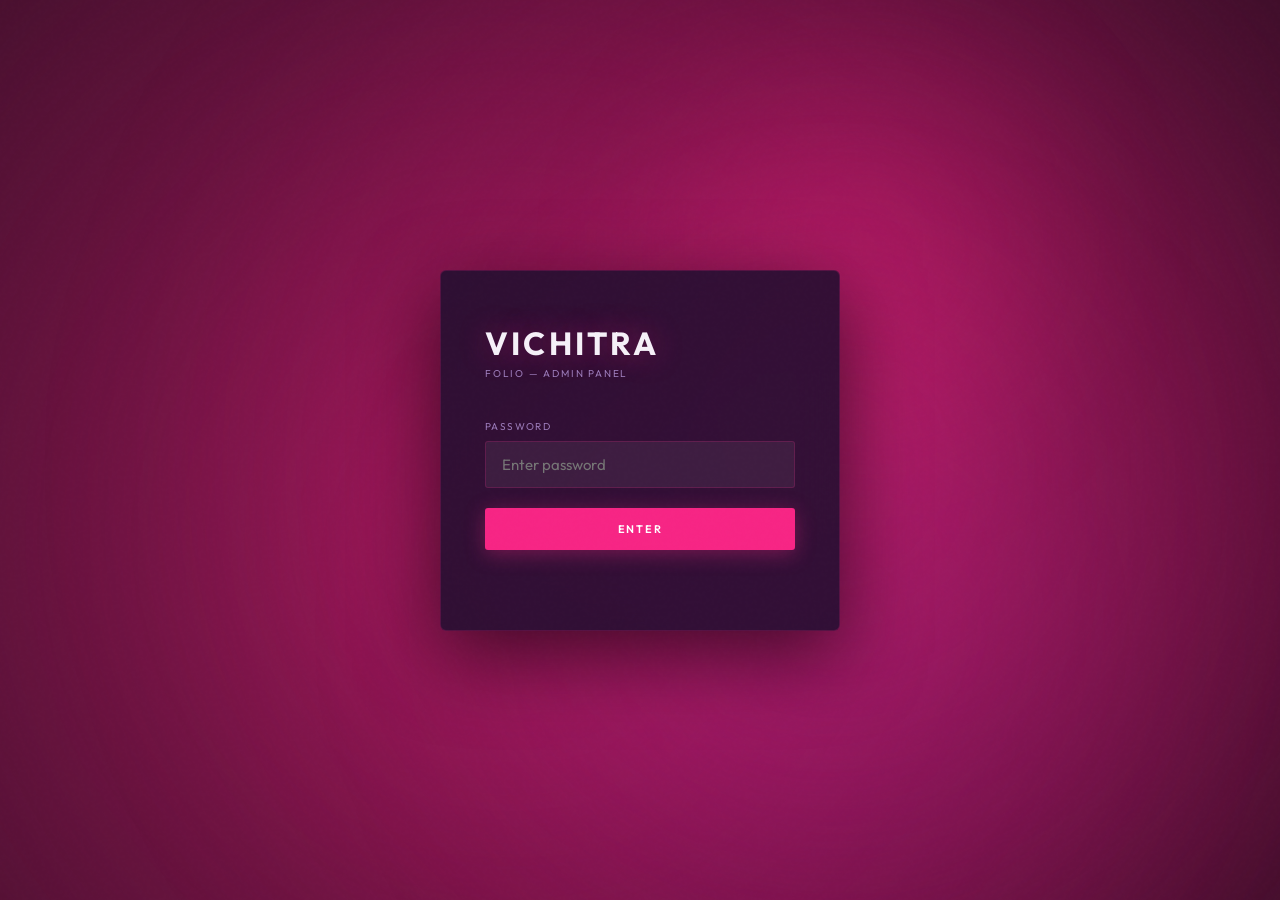
==== admin.html @ b7ffc05a "Add files via upload" ====
<!DOCTYPE html>
<html lang="en">
<head>
<meta charset="UTF-8"/>
<meta name="viewport" content="width=device-width, initial-scale=1.0"/>
<title>Vichitra Folio — Admin</title>
<link rel="preconnect" href="https://fonts.googleapis.com"/>
<link href="https://fonts.googleapis.com/css2?family=Outfit:wght@300;400;500;600&display=swap" rel="stylesheet"/>
<style>
  @font-face {
    font-family: 'MazzardH';
    src: url('https://fonts.cdnfonts.com/s/68038/MazzardH-Bold.woff') format('woff');
    font-weight: 700; font-display: swap;
  }
  @font-face {
    font-family: 'CaslonAntique';
    src: url('https://fonts.cdnfonts.com/s/29488/CaslonAntique.woff') format('woff');
    font-weight: 400; font-display: swap;
  }
</style>
<style>
:root {
  --ink: #3a0f28;
  --ink2: #2e0c20;
  --cream: #f5f0f8;
  --warm: #e8d8f0;
  --gold: #d4a8e8;
  --gold-light: #e8c8f8;
  --muted: #9a7ab8;
  --accent: #f72585;
  --purple: #7209b7;
  --magenta: #b5179e;
  --danger: #c0402a;
  --success: #5a8a5a;
  --border: rgba(247,37,133,0.18);
  --card: rgba(247,37,133,0.04);
  --input-bg: rgba(245,240,248,0.06);
}

* { margin:0; padding:0; box-sizing:border-box; }
html, body { width:100%; min-height:100%; background:var(--ink); color:var(--cream); font-family:'CaslonAntique',Georgia,serif; }

/* ── ANIMATED GRADIENT BG ── */
#gradientBg {
  position: fixed; inset: 0; z-index: 0;
  background: #3a0f28; overflow: hidden; pointer-events:none;
}
#gradientBg::before {
  content:''; position:absolute; border-radius:50%;
  width:140vw; height:140vw; top:-40%; left:-30%;
  background:radial-gradient(ellipse at center,
    rgba(247,37,133,0.5) 0%,
    rgba(220,30,120,0.3) 35%,
    transparent 70%
  );
  filter:blur(60px);
  animation:ambientA 28s ease-in-out infinite alternate;
}
#gradientBg::after {
  content:''; position:absolute; border-radius:50%;
  width:110vw; height:110vw; bottom:-30%; right:-20%;
  background:radial-gradient(ellipse at center,
    rgba(247,37,133,0.45) 0%,
    rgba(200,20,110,0.25) 40%,
    transparent 70%
  );
  filter:blur(70px);
  animation:ambientB 34s ease-in-out infinite alternate;
}
#gradientBg .orb1 {
  display:block; position:absolute; border-radius:50%;
  width:70vw; height:70vw; top:20%; left:30%;
  background:radial-gradient(ellipse at center,
    rgba(155,35,181,0.22) 0%,
    transparent 65%
  );
  filter:blur(90px);
  animation:ambientC 42s ease-in-out infinite alternate;
}
#gradientBg .orb2 {
  display:block; position:absolute; border-radius:50%;
  width:45vw; height:45vw; top:-5%; right:10%;
  background:radial-gradient(ellipse at center,
    rgba(247,37,133,0.3) 0%,
    transparent 65%
  );
  filter:blur(50px);
  animation:ambientD 25s ease-in-out infinite alternate;
}
@keyframes ambientA {
  0%   { transform: translate(0,0) scale(1); }
  33%  { transform: translate(4vw,6vh) scale(1.06); }
  100% { transform: translate(6vw,-4vh) scale(1.08); }
}
@keyframes ambientB {
  0%   { transform: translate(0,0) scale(1); }
  50%  { transform: translate(-5vw,-4vh) scale(1.07); }
  100% { transform: translate(3vw,6vh) scale(0.95); }
}
@keyframes ambientC {
  0%   { transform: translate(0,0) scale(1); }
  100% { transform: translate(8vw,-8vh) scale(1.12); }
}
@keyframes ambientD {
  0%   { transform: translate(0,0) scale(1); }
  100% { transform: translate(-6vw,10vh) scale(0.88); }
}

/* ── GRAIN ── */
body::before {
  content:''; position:fixed; inset:0; z-index:1000; pointer-events:none;
  background-image:url("data:image/svg+xml,%3Csvg viewBox='0 0 256 256' xmlns='http://www.w3.org/2000/svg'%3E%3Cfilter id='noise'%3E%3CfeTurbulence type='fractalNoise' baseFrequency='0.9' numOctaves='4' stitchTiles='stitch'/%3E%3C/filter%3E%3Crect width='100%25' height='100%25' filter='url(%23noise)' opacity='0.04'/%3E%3C/svg%3E");
  opacity:0.35;
}

/* ── LOGIN ── */
#loginScreen {
  position:fixed; inset:0; z-index:999;
  display:flex; align-items:center; justify-content:center;
}
.login-box {
  position:relative; z-index:1;
  background:rgba(30,15,46,0.85);
  border:1px solid var(--border);
  padding:52px 44px; width:400px;
  border-radius:6px;
  backdrop-filter:blur(20px);
  box-shadow:0 24px 80px rgba(0,0,0,0.6);
}
.login-logo {
  font-family:'MazzardH','Outfit',sans-serif;
  font-weight:700; font-size:32px; letter-spacing:0.1em;
  color:var(--cream); margin-bottom:4px;
  text-shadow:0 0 30px rgba(247,37,133,0.4);
}
.login-sub {
  font-family:'Outfit',sans-serif;
  font-size:10px; letter-spacing:0.18em; text-transform:uppercase;
  color:var(--muted); margin-bottom:40px;
}
.login-label {
  font-family:'Outfit',sans-serif;
  font-size:10px; letter-spacing:0.14em; text-transform:uppercase;
  color:var(--muted); margin-bottom:8px; display:block;
}
.login-input {
  width:100%; padding:13px 16px;
  background:var(--input-bg); border:1px solid var(--border);
  color:var(--cream); font-family:'Outfit',sans-serif; font-size:15px;
  border-radius:3px; outline:none; margin-bottom:20px;
  transition:border-color 0.25s;
}
.login-input:focus { border-color:var(--accent); }
.login-btn {
  width:100%; padding:14px;
  background:var(--accent); border:none; cursor:pointer;
  font-family:'Outfit',sans-serif; font-size:11px;
  letter-spacing:0.16em; text-transform:uppercase;
  color:#fff; border-radius:3px; font-weight:600;
  transition:all 0.25s;
  box-shadow:0 4px 20px rgba(247,37,133,0.35);
}
.login-btn:hover { background:#e0106e; box-shadow:0 4px 28px rgba(247,37,133,0.5); }
.login-error {
  font-family:'Outfit',sans-serif; font-size:10px;
  color:#e07060; margin-top:12px; text-align:center; min-height:16px;
}

/* ── MAIN ADMIN ── */
#adminMain { display:none; min-height:100vh; position:relative; z-index:1; }

/* ── NAV ── */
.admin-nav {
  position:sticky; top:0; z-index:200;
  background:rgba(22,9,31,0.85);
  border-bottom:1px solid var(--border);
  display:flex; align-items:center; justify-content:space-between;
  padding:0 40px; height:64px;
  backdrop-filter:blur(16px);
}
.admin-nav-logo {
  display:flex; align-items:center; gap:12px;
}
.admin-nav-logo img { height:32px; width:32px; object-fit:contain; border-radius:5px; opacity:0.9; }
.admin-nav-wordmark {
  font-family:'MazzardH','Outfit',sans-serif;
  font-weight:700; font-size:17px; letter-spacing:0.12em;
  color:var(--cream);
  text-shadow:0 0 16px rgba(247,37,133,0.35);
}
.admin-nav-tag {
  font-family:'Outfit',sans-serif;
  font-size:9px; letter-spacing:0.18em; text-transform:uppercase;
  color:var(--muted); margin-left:10px;
}

/* ── TABS ── */
.tab-row {
  display:flex; gap:0;
  border-bottom:1px solid var(--border);
  padding:0 40px;
  background:rgba(22,9,31,0.6);
  backdrop-filter:blur(10px);
  overflow-x:auto;
}
.tab-btn {
  padding:16px 26px;
  background:none; border:none; cursor:pointer;
  font-family:'Outfit',sans-serif; font-size:10px;
  letter-spacing:0.16em; text-transform:uppercase;
  color:var(--muted); border-bottom:2px solid transparent;
  transition:color 0.25s, border-color 0.25s;
  white-space:nowrap;
}
.tab-btn:hover { color:var(--cream); }
.tab-btn.active { color:var(--accent); border-bottom-color:var(--accent); }

.tab-panel { display:none; padding:44px 40px; }
.tab-panel.active { display:block; }

/* ── PANEL HEADER ── */
.panel-header {
  display:flex; align-items:center; justify-content:space-between;
  margin-bottom:36px;
}
.panel-title {
  font-family:'MazzardH','Outfit',sans-serif;
  font-weight:700; font-size:42px; letter-spacing:0.04em; color:var(--cream);
}
.panel-sub {
  font-family:'Outfit',sans-serif;
  font-size:10px; letter-spacing:0.14em; text-transform:uppercase;
  color:var(--muted); margin-top:5px;
}

/* ── BUTTONS ── */
.btn {
  display:inline-flex; align-items:center; gap:6px;
  padding:10px 22px; border:none; cursor:pointer;
  font-family:'Outfit',sans-serif; font-size:10px;
  letter-spacing:0.14em; text-transform:uppercase;
  border-radius:3px; transition:all 0.25s;
}
.btn-gold { background:var(--accent); color:#fff; font-weight:600; box-shadow:0 2px 12px rgba(247,37,133,0.3); }
.btn-gold:hover { background:#e0106e; box-shadow:0 2px 20px rgba(247,37,133,0.5); }
.btn-outline {
  background:none; border:1px solid var(--border);
  color:var(--accent);
}
.btn-outline:hover { background:rgba(247,37,133,0.08); border-color:var(--accent); }
.btn-danger {
  background:none; border:1px solid rgba(192,64,42,0.3);
  color:var(--danger);
}
.btn-danger:hover { background:rgba(192,64,42,0.1); }
.btn-sm { padding:7px 14px; font-size:9px; }
.btn:disabled { opacity:0.4; cursor:not-allowed; }

/* ── FORM ── */
.form-group { margin-bottom:22px; }
.form-label {
  display:block; margin-bottom:8px;
  font-family:'Outfit',sans-serif;
  font-size:10px; letter-spacing:0.14em; text-transform:uppercase;
  color:var(--muted);
}
.form-input, .form-textarea, .form-select {
  width:100%; padding:12px 16px;
  background:var(--input-bg); border:1px solid var(--border);
  color:var(--cream); font-family:'CaslonAntique',Georgia,serif;
  font-size:16px; border-radius:3px; outline:none;
  transition:border-color 0.25s;
}
.form-input:focus, .form-textarea:focus, .form-select:focus { border-color:var(--accent); }
.form-textarea { min-height:120px; resize:vertical; line-height:1.7; }
.form-select { cursor:pointer; }
.form-select option { background:var(--ink); }
.form-row { display:grid; grid-template-columns:1fr 1fr; gap:16px; }

/* ── CARD LIST ── */
.card-list { display:flex; flex-direction:column; gap:16px; }
.admin-card {
  background:var(--card); border:1px solid var(--border);
  border-radius:4px; padding:22px 26px;
  display:grid; grid-template-columns:1fr auto;
  gap:16px; align-items:center;
  transition:border-color 0.25s;
}
.admin-card:hover { border-color:rgba(247,37,133,0.35); }
.admin-card-title {
  font-family:'Outfit',sans-serif; font-weight:500;
  font-size:19px; color:var(--cream); margin-bottom:5px;
}
.admin-card-meta {
  font-family:'Outfit',sans-serif;
  font-size:10px; letter-spacing:0.12em; text-transform:uppercase;
  color:var(--muted);
}
.admin-card-actions { display:flex; gap:8px; flex-shrink:0; }

/* ── MEDIA ROW ── */
.media-list { display:flex; flex-wrap:wrap; gap:12px; margin-top:16px; }
.media-thumb {
  position:relative; width:100px; height:80px;
  overflow:hidden; border-radius:3px;
  border:1px solid var(--border); flex-shrink:0;
}
.media-thumb img, .media-thumb video { width:100%; height:100%; object-fit:cover; display:block; }
.media-thumb-del {
  position:absolute; top:4px; right:4px;
  background:rgba(22,9,31,0.85); border:none; cursor:pointer;
  color:#e07060; font-size:14px; line-height:1;
  width:22px; height:22px; border-radius:50%;
  display:flex; align-items:center; justify-content:center;
  opacity:0; transition:opacity 0.2s;
}
.media-thumb:hover .media-thumb-del { opacity:1; }

/* ── UPLOAD ZONE ── */
.upload-zone {
  border:2px dashed var(--border); border-radius:4px;
  padding:32px; text-align:center; cursor:pointer;
  transition:border-color 0.25s, background 0.25s; margin-top:12px;
}
.upload-zone:hover, .upload-zone.dragover {
  border-color:var(--accent); background:rgba(247,37,133,0.05);
}
.upload-zone-text {
  font-family:'Outfit',sans-serif; font-size:10px;
  letter-spacing:0.14em; text-transform:uppercase; color:var(--muted);
}
.upload-zone input { display:none; }
.upload-progress {
  font-family:'Outfit',sans-serif; font-size:10px;
  letter-spacing:0.12em; color:var(--accent); margin-top:8px;
}

/* ── MODAL ── */
.modal-overlay {
  position:fixed; inset:0; z-index:600;
  background:rgba(22,9,31,0.88); display:none;
  align-items:center; justify-content:center; padding:20px;
  backdrop-filter:blur(8px);
}
.modal-overlay.open { display:flex; }
.modal {
  background:rgba(30,15,46,0.97); border:1px solid var(--border);
  border-radius:6px; width:100%; max-width:620px;
  max-height:90vh; overflow-y:auto; padding:40px 36px;
  animation:fadeUp 0.4s cubic-bezier(0.16,1,0.3,1);
  box-shadow:0 32px 80px rgba(0,0,0,0.7);
}
.modal-title {
  font-family:'MazzardH','Outfit',sans-serif;
  font-weight:700; font-size:32px; letter-spacing:0.04em;
  color:var(--cream); margin-bottom:4px;
}
.modal-sub {
  font-family:'Outfit',sans-serif; font-size:9px;
  letter-spacing:0.14em; text-transform:uppercase;
  color:var(--muted); margin-bottom:30px;
}
.modal-footer {
  display:flex; gap:12px; justify-content:flex-end;
  margin-top:30px; padding-top:22px;
  border-top:1px solid var(--border);
}

/* ── DIVIDER ── */
.section-divider { border:none; border-top:1px solid var(--border); margin:28px 0; }

/* ── BULLET LIST ── */
.bullet-list { display:flex; flex-direction:column; gap:8px; margin-top:12px; }
.bullet-row { display:flex; gap:8px; align-items:center; }
.bullet-row .form-input { flex:1; }

/* ── LINK LIST ── */
.link-list { display:flex; flex-direction:column; gap:8px; margin-top:12px; }
.link-row { display:grid; grid-template-columns:1fr 1fr auto; gap:8px; align-items:center; }

/* ── TOAST ── */
#toast {
  position:fixed; bottom:28px; left:50%;
  transform:translateX(-50%) translateY(12px);
  background:rgba(30,15,46,0.97); border:1px solid var(--border);
  color:var(--cream); padding:12px 24px;
  font-family:'Outfit',sans-serif; font-size:10px; letter-spacing:0.12em;
  border-radius:3px; z-index:900; opacity:0;
  transition:all 0.35s; white-space:nowrap;
  box-shadow:0 8px 32px rgba(0,0,0,0.6);
}
#toast.show { opacity:1; transform:translateX(-50%) translateY(0); }
#toast.error { border-color:rgba(192,64,42,0.5); color:#e07060; }
#toast.success { border-color:rgba(90,180,90,0.4); color:#90d890; }

/* ── MISC ── */
.loading-msg {
  font-family:'Outfit',sans-serif; font-size:10px;
  letter-spacing:0.2em; text-transform:uppercase;
  color:var(--muted); padding:48px 0; text-align:center;
}
.empty-state { padding:48px 0; text-align:center; color:var(--muted); }
.tag-pill {
  display:inline-block; padding:3px 10px;
  background:rgba(247,37,133,0.1); border:1px solid var(--border);
  font-family:'Outfit',sans-serif; font-size:9px;
  letter-spacing:0.1em; text-transform:uppercase; color:var(--accent);
  border-radius:2px;
}

/* ── RANGE INPUTS ── */
input[type=range] {
  -webkit-appearance:none; height:3px;
  background:var(--border); border-radius:2px; outline:none;
}
input[type=range]::-webkit-slider-thumb {
  -webkit-appearance:none; width:14px; height:14px;
  border-radius:50%; background:var(--accent); cursor:pointer;
  box-shadow:0 0 6px rgba(247,37,133,0.5);
}

@keyframes fadeUp {
  from { opacity:0; transform:translateY(24px); }
  to { opacity:1; transform:translateY(0); }
}
@media (max-width:640px) {
  .tab-panel { padding:28px 20px; }
  .admin-nav { padding:0 20px; }
  .form-row { grid-template-columns:1fr; }
  .link-row { grid-template-columns:1fr; }
  .panel-header { flex-direction:column; align-items:flex-start; gap:12px; }
  .panel-title { font-size:32px; }
}
</style>
</head>
<body>

<!-- ── GRADIENT BG ── -->
<div id="gradientBg"><div class="orb1"></div><div class="orb2"></div></div>

<!-- ── LOGIN ── -->
<div id="loginScreen">
  <div class="login-box">
    <div class="login-logo">VICHITRA</div>
    <div class="login-sub">Folio — Admin Panel</div>
    <label class="login-label">Password</label>
    <input class="login-input" type="password" id="pwInput" placeholder="Enter password"
           onkeydown="if(event.key==='Enter')doLogin()"/>
    <button class="login-btn" onclick="doLogin()">Enter</button>
    <div class="login-error" id="loginError"></div>
  </div>
</div>

<!-- ── ADMIN MAIN ── -->
<div id="adminMain">
  <nav class="admin-nav">
    <div class="admin-nav-logo">
      <img src="vichitra-logo.png" alt="Vichitra Co."/>
      <span class="admin-nav-wordmark">VICHITRA</span>
      <span class="admin-nav-tag">Admin</span>
    </div>
    <div style="display:flex;gap:12px;align-items:center;">
      <a href="index.html" target="_blank" class="btn btn-outline btn-sm">&#8599; View Folio</a>
      <button class="btn btn-outline btn-sm" onclick="doLogout()">Logout</button>
    </div>
  </nav>

  <div class="tab-row">
    <button class="tab-btn active" onclick="switchTab('prastavana')">01 Prastavana</button>
    <button class="tab-btn" onclick="switchTab('project-types')">02 Project Types</button>
    <button class="tab-btn" onclick="switchTab('industries')">03 Industries</button>
    <button class="tab-btn" onclick="switchTab('interior')">04 Interior</button>
  </div>

  <!-- ── TAB: PRASTAVANA ── -->
  <div class="tab-panel active" id="tab-prastavana">
    <div class="panel-header">
      <div>
        <div class="panel-title">The Prastavana</div>
        <div class="panel-sub">Agency overview — text and media</div>
      </div>
      <button class="btn btn-gold" onclick="savePrastavana()">Save Changes</button>
    </div>
    <div id="prasForm">
      <div class="loading-msg">Loading...</div>
    </div>
  </div>

  <!-- ── TAB: PROJECT TYPES ── -->
  <div class="tab-panel" id="tab-project-types">
    <div class="panel-header">
      <div>
        <div class="panel-title">Type of Projects</div>
        <div class="panel-sub">Cards with media, PDFs and links</div>
      </div>
      <button class="btn btn-gold" onclick="openPTModal()">+ Add Project</button>
    </div>
    <div class="card-list" id="ptList">
      <div class="loading-msg">Loading...</div>
    </div>
  </div>

  <!-- ── TAB: INDUSTRIES ── -->
  <div class="tab-panel" id="tab-industries">
    <div class="panel-header">
      <div>
        <div class="panel-title">Industries We Serve</div>
        <div class="panel-sub">Expandable sectors with bullet points</div>
      </div>
      <button class="btn btn-gold" onclick="openIndModal()">+ Add Industry</button>
    </div>
    <div class="card-list" id="indList">
      <div class="loading-msg">Loading...</div>
    </div>
  </div>

  <!-- ── TAB: INTERIOR ── -->
  <div class="tab-panel" id="tab-interior">
    <div class="panel-header">
      <div>
        <div class="panel-title">Interior Portfolio</div>
        <div class="panel-sub">Project folders with scattered media</div>
      </div>
      <button class="btn btn-gold" onclick="openIntModal()">+ Add Project</button>
    </div>
    <div class="card-list" id="intList">
      <div class="loading-msg">Loading...</div>
    </div>
  </div>
</div>

<!-- ── MODAL: PROJECT TYPE ── -->
<div class="modal-overlay" id="ptModal">
  <div class="modal">
    <div class="modal-title" id="ptModalTitle">New Project</div>
    <div class="modal-sub">Fill in details and upload media</div>
    <input type="hidden" id="ptEditId"/>
    <div class="form-row">
      <div class="form-group">
        <label class="form-label">Project Name *</label>
        <input class="form-input" id="ptName" placeholder="e.g. DEM Oak Brochure"/>
      </div>
      <div class="form-group">
        <label class="form-label">Industry Tag</label>
        <input class="form-input" id="ptTag" placeholder="e.g. Real Estate"/>
      </div>
    </div>
    <div class="form-group">
      <label class="form-label">Description</label>
      <textarea class="form-textarea" id="ptDesc" placeholder="Brief about this project..."></textarea>
    </div>
    <div class="form-group">
      <label class="form-label">Sort Order</label>
      <input class="form-input" id="ptSort" type="number" value="0" style="max-width:100px"/>
    </div>

    <hr class="section-divider"/>
    <div class="form-label" style="margin-bottom:10px;">Media</div>
    <div class="media-list" id="ptMediaList"></div>
    <div class="upload-zone" id="ptUploadZone" onclick="document.getElementById('ptFileInput').click()"
         ondrop="handleDrop(event,'pt')" ondragover="handleDragOver(event)" ondragleave="handleDragLeave(event)">
      <div class="upload-zone-text">Click or drag files here<br/><small style="opacity:0.5">Images and videos</small></div>
      <div class="upload-progress" id="ptUploadProgress"></div>
      <input type="file" id="ptFileInput" multiple accept="image/*,video/*" onchange="handleFiles(event,'pt')"/>
    </div>

    <hr class="section-divider"/>
    <div class="form-label" style="margin-bottom:10px;">Links &amp; PDFs</div>
    <div class="link-list" id="ptLinkList"></div>
    <button class="btn btn-outline btn-sm" onclick="addLinkRow('pt')" style="margin-top:10px;">+ Add Link</button>

    <div class="modal-footer">
      <button class="btn btn-outline" onclick="closePTModal()">Cancel</button>
      <button class="btn btn-gold" id="ptSaveBtn" onclick="savePT()">Save Project</button>
    </div>
  </div>
</div>

<!-- ── MODAL: INDUSTRY ── -->
<div class="modal-overlay" id="indModal">
  <div class="modal">
    <div class="modal-title" id="indModalTitle">New Industry</div>
    <div class="modal-sub">Add sector and bullet points</div>
    <input type="hidden" id="indEditId"/>
    <div class="form-row">
      <div class="form-group">
        <label class="form-label">Industry Name *</label>
        <input class="form-input" id="indName" placeholder="e.g. Real Estate"/>
      </div>
      <div class="form-group">
        <label class="form-label">Sort Order</label>
        <input class="form-input" id="indSort" type="number" value="0" style="max-width:100px"/>
      </div>
    </div>
    <hr class="section-divider"/>
    <div class="form-label" style="margin-bottom:10px;">Bullet Points</div>
    <div class="bullet-list" id="indBulletList"></div>
    <button class="btn btn-outline btn-sm" onclick="addBulletRow()" style="margin-top:10px;">+ Add Point</button>
    <div class="modal-footer">
      <button class="btn btn-outline" onclick="closeIndModal()">Cancel</button>
      <button class="btn btn-gold" id="indSaveBtn" onclick="saveInd()">Save Industry</button>
    </div>
  </div>
</div>

<!-- ── MODAL: INTERIOR ── -->
<div class="modal-overlay" id="intModal">
  <div class="modal" style="max-width:700px;">
    <div class="modal-title" id="intModalTitle">New Interior Project</div>
    <div class="modal-sub">Details auto-saved as you type</div>
    <input type="hidden" id="intEditId"/>

    <div class="form-group">
      <label class="form-label">Project Name *</label>
      <input class="form-input" id="intName" placeholder="e.g. Kandivali 2BHK" oninput="autoSaveInt()"/>
    </div>
    <div class="form-group">
      <label class="form-label">Description</label>
      <textarea class="form-textarea" id="intDesc" placeholder="About this project..." oninput="autoSaveInt()"></textarea>
    </div>

    <hr class="section-divider"/>
    <div class="form-label" style="margin-bottom:6px;">Cover Image</div>
    <div class="form-group" style="display:flex;gap:10px;align-items:center;flex-wrap:wrap;">
      <input type="file" id="intCoverFile" accept="image/*" style="display:none" onchange="handleCoverFile(event)"/>
      <button class="btn btn-outline btn-sm" onclick="document.getElementById('intCoverFile').click()">Choose Image</button>
      <span id="intCoverFilename" style="font-family:'Outfit',sans-serif;font-size:11px;color:var(--muted);">No image selected</span>
      <input type="hidden" id="intCoverUrl"/>
    </div>

    <!-- CROP + ADJUST TOOL -->
    <div id="intCropWrap" style="display:none;margin-bottom:20px;">
      <div style="position:relative;display:inline-block;width:100%;overflow:hidden;border:1px solid var(--border);border-radius:3px;background:#111;">
        <canvas id="intCropCanvas" style="display:block;max-width:100%;cursor:crosshair;touch-action:none;"></canvas>
        <div id="intCropRect" style="position:absolute;border:2px solid #f72585;box-shadow:0 0 0 9999px rgba(0,0,0,0.5);pointer-events:none;display:none;"></div>
      </div>
      <div style="display:flex;gap:16px;margin-top:14px;flex-wrap:wrap;align-items:center;">
        <div style="flex:1;min-width:160px;">
          <div class="form-label" style="margin-bottom:4px;">Brightness</div>
          <input type="range" id="intBrightness" min="-100" max="100" value="0" style="width:100%;" oninput="renderCoverPreview()"/>
        </div>
        <div style="flex:1;min-width:160px;">
          <div class="form-label" style="margin-bottom:4px;">Contrast</div>
          <input type="range" id="intContrast" min="-100" max="100" value="0" style="width:100%;" oninput="renderCoverPreview()"/>
        </div>
        <div style="display:flex;gap:8px;margin-top:16px;">
          <button class="btn btn-outline btn-sm" onclick="resetCrop()">Reset</button>
          <button class="btn btn-gold btn-sm" onclick="applyCrop()">Apply Crop</button>
        </div>
      </div>
      <div id="intCoverFinal" style="margin-top:14px;display:none;">
        <div class="form-label" style="margin-bottom:6px;">Cover Preview</div>
        <img id="intCoverFinalImg" style="max-height:140px;border-radius:3px;border:1px solid var(--border);"/>
      </div>
    </div>

    <hr class="section-divider"/>
    <div style="display:flex;align-items:center;justify-content:space-between;margin-bottom:10px;">
      <div class="form-label" style="margin:0;">Google Drive Folders</div>
      <button class="btn btn-outline btn-sm" onclick="addFolderRow()">+ Add Folder</button>
    </div>
    <div class="form-label" style="margin-bottom:10px;font-size:8px;opacity:0.6;">Paste the full Google Drive folder URL — each folder should contain media directly (no subfolders)</div>
    <div id="intFolderList" style="display:flex;flex-direction:column;gap:8px;"></div>

    <div class="modal-footer">
      <div id="intAutoSaveStatus" style="font-family:'DM Mono',monospace;font-size:9px;color:var(--muted);align-self:center;margin-right:auto;"></div>
      <button class="btn btn-outline" onclick="closeIntModal()">Cancel</button>
      <button class="btn btn-gold" id="intSaveBtn" onclick="saveInt()">Save Project</button>
    </div>
  </div>
</div>

<!-- ── TOAST ── -->
<div id="toast"></div>

<script>
// ━━━━━━━━━━━━━━━━━━━━━━━━━━━━━━━━━━━━━━━━━━━━
// CONFIG
// ━━━━━━━━━━━━━━━━━━━━━━━━━━━━━━━━━━━━━━━━━━━━
const SUPABASE_URL = 'https://gnkzpoqbikxhutdpnqfm.supabase.co';
const SUPABASE_KEY = 'sb_publishable_goqymDXz0qcXSkQo8F5oYA_r3PQ5I1I';
const CLOUDINARY_CLOUD = 'dhbfcwtgh';
const CLOUDINARY_PRESET = 'vichitra';
const ADMIN_PASSWORD = 'FolioVichitra3009';

// ── LOGIN ──────────────────────────────────────
function doLogin() {
  const pw = document.getElementById('pwInput').value;
  if (pw === ADMIN_PASSWORD) {
    sessionStorage.setItem('vf_admin', '1');
    document.getElementById('loginScreen').style.display = 'none';
    document.getElementById('adminMain').style.display = 'block';
    initAdmin();
  } else {
    document.getElementById('loginError').textContent = 'Wrong password — try again';
    setTimeout(() => document.getElementById('loginError').textContent = '', 2500);
  }
}
function doLogout() {
  sessionStorage.removeItem('vf_admin');
  location.reload();
}
if (sessionStorage.getItem('vf_admin') === '1') {
  document.getElementById('loginScreen').style.display = 'none';
  document.getElementById('adminMain').style.display = 'block';
}

// ── SUPABASE ───────────────────────────────────
async function db(path, opts = {}) {
  const res = await fetch(SUPABASE_URL + '/rest/v1/' + path, {
    headers: {
      'apikey': SUPABASE_KEY,
      'Authorization': 'Bearer ' + SUPABASE_KEY,
      'Content-Type': 'application/json',
      'Prefer': 'return=representation',
      ...opts.headers
    },
    ...opts
  });
  if (!res.ok) {
    const e = await res.text();
    throw new Error(e || 'DB error ' + res.status);
  }
  const t = await res.text();
  return t ? JSON.parse(t) : null;
}

// ── CLOUDINARY UPLOAD ──────────────────────────
async function uploadFile(file, onProgress) {
  const fd = new FormData();
  fd.append('file', file);
  fd.append('upload_preset', CLOUDINARY_PRESET);
  const type = file.type.startsWith('video') ? 'video' : 'image';
  const url = `https://api.cloudinary.com/v1_1/${CLOUDINARY_CLOUD}/${type}/upload`;
  return new Promise((resolve, reject) => {
    const xhr = new XMLHttpRequest();
    xhr.open('POST', url);
    xhr.upload.onprogress = e => {
      if (e.lengthComputable && onProgress) onProgress(Math.round(e.loaded/e.total*100));
    };
    xhr.onload = () => {
      try {
        const r = JSON.parse(xhr.responseText);
        if (r.secure_url) resolve({ url: r.secure_url, type });
        else reject(new Error('Upload failed'));
      } catch { reject(new Error('Parse error')); }
    };
    xhr.onerror = () => reject(new Error('Network error'));
    xhr.send(fd);
  });
}

// ── TABS ───────────────────────────────────────
function switchTab(name) {
  document.querySelectorAll('.tab-btn').forEach((b,i) => b.classList.remove('active'));
  document.querySelectorAll('.tab-panel').forEach(p => p.classList.remove('active'));
  const idx = ['prastavana','project-types','industries','interior'].indexOf(name);
  if (idx >= 0) document.querySelectorAll('.tab-btn')[idx].classList.add('active');
  document.getElementById('tab-' + name).classList.add('active');
}

// ── INIT ───────────────────────────────────────
function initAdmin() {
  loadPrastavana();
  loadPTList();
  loadIndList();
  loadIntList();
}

// ━━━━━━━━━━━━━━━━━━━━━━━━━━━━━━━━━━━━━━━━━━━━
// PRASTAVANA
// ━━━━━━━━━━━━━━━━━━━━━━━━━━━━━━━━━━━━━━━━━━━━
let prasId = null;
let prasMedia = [];

async function loadPrastavana() {
  try {
    const data = await db('overview?select=*,overview_media(*)&limit=1');
    const el = document.getElementById('prasForm');
    const ov = data && data[0] ? data[0] : {};
    prasId = ov.id || null;
    prasMedia = (ov.overview_media || []).sort((a,b) => a.sort_order - b.sort_order);
    renderPrasForm(ov);
  } catch(e) {
    document.getElementById('prasForm').innerHTML = `<div class="loading-msg">Error loading — ${e.message}</div>`;
  }
}

function renderPrasForm(ov) {
  document.getElementById('prasForm').innerHTML = `
    <div class="form-group">
      <label class="form-label">Headline</label>
      <input class="form-input" id="prasHeadline" value="${ov.headline || ''}" placeholder="e.g. We make brands feel real"/>
    </div>
    <div class="form-group">
      <label class="form-label">Subheadline</label>
      <input class="form-input" id="prasSub" value="${ov.subheadline || ''}" placeholder="e.g. Mumbai based creative studio"/>
    </div>
    <div class="form-group">
      <label class="form-label">Body Text</label>
      <textarea class="form-textarea" id="prasBody" style="min-height:180px;" placeholder="Agency story, values, team intro...">${ov.body_text || ''}</textarea>
    </div>
    <hr class="section-divider"/>
    <div class="form-label" style="margin-bottom:10px;">Media</div>
    <div class="media-list" id="prasMediaList"></div>
    <div class="upload-zone" onclick="document.getElementById('prasFileInput').click()"
         ondrop="handleDrop(event,'pras')" ondragover="handleDragOver(event)" ondragleave="handleDragLeave(event)">
      <div class="upload-zone-text">Click or drag files here</div>
      <div class="upload-progress" id="prasUploadProgress"></div>
      <input type="file" id="prasFileInput" multiple accept="image/*,video/*" onchange="handleFiles(event,'pras')"/>
    </div>
  `;
  renderPrasMediaList();
}

function renderPrasMediaList() {
  const el = document.getElementById('prasMediaList');
  if (!el) return;
  el.innerHTML = prasMedia.map((m,i) => `
    <div class="media-thumb">
      ${m.type === 'video'
        ? `<video src="${m.url}" muted></video>`
        : `<img src="${m.url}" alt=""/>`}
      <button class="media-thumb-del" onclick="deletePrasMedia('${m.id}')">&#x2715;</button>
    </div>
  `).join('');
}

async function deletePrasMedia(id) {
  try {
    await db(`overview_media?id=eq.${id}`, { method:'DELETE' });
    prasMedia = prasMedia.filter(m => m.id !== id);
    renderPrasMediaList();
    toast('Media removed', 'success');
  } catch(e) { toast('Error: ' + e.message, 'error'); }
}

async function savePrastavana() {
  const payload = {
    headline: document.getElementById('prasHeadline')?.value || '',
    subheadline: document.getElementById('prasSub')?.value || '',
    body_text: document.getElementById('prasBody')?.value || '',
    updated_at: new Date().toISOString()
  };
  try {
    if (prasId) {
      await db(`overview?id=eq.${prasId}`, { method:'PATCH', body:JSON.stringify(payload) });
    } else {
      const r = await db('overview', { method:'POST', body:JSON.stringify(payload) });
      prasId = r[0].id;
    }
    toast('Prastavana saved!', 'success');
  } catch(e) { toast('Error: ' + e.message, 'error'); }
}

// ━━━━━━━━━━━━━━━━━━━━━━━━━━━━━━━━━━━━━━━━━━━━
// PROJECT TYPES
// ━━━━━━━━━━━━━━━━━━━━━━━━━━━━━━━━━━━━━━━━━━━━
let ptItems = [];
let ptEditMedia = [];
let ptEditLinks = [];

async function loadPTList() {
  try {
    ptItems = await db('project_types?select=*,project_type_media(*),project_type_links(*)&order=sort_order.asc') || [];
    renderPTList();
  } catch(e) {
    document.getElementById('ptList').innerHTML = `<div class="loading-msg">Error: ${e.message}</div>`;
  }
}

function renderPTList() {
  const el = document.getElementById('ptList');
  if (!ptItems.length) { el.innerHTML = `<div class="empty-state">No projects yet. Add one above.</div>`; return; }
  el.innerHTML = ptItems.map(p => `
    <div class="admin-card">
      <div>
        <div class="admin-card-title">${p.name}</div>
        <div class="admin-card-meta">
          ${p.industry_tag ? `<span class="tag-pill">${p.industry_tag}</span>&nbsp;` : ''}
          ${(p.project_type_media||[]).length} media &nbsp;|&nbsp; ${(p.project_type_links||[]).length} links
        </div>
      </div>
      <div class="admin-card-actions">
        <button class="btn btn-outline btn-sm" onclick="editPT('${p.id}')">Edit</button>
        <button class="btn btn-danger btn-sm" onclick="deletePT('${p.id}','${p.name}')">Delete</button>
      </div>
    </div>
  `).join('');
}

function openPTModal(id) {
  ptEditMedia = []; ptEditLinks = [];
  document.getElementById('ptEditId').value = '';
  document.getElementById('ptModalTitle').textContent = 'New Project';
  document.getElementById('ptName').value = '';
  document.getElementById('ptTag').value = '';
  document.getElementById('ptDesc').value = '';
  document.getElementById('ptSort').value = ptItems.length;
  document.getElementById('ptMediaList').innerHTML = '';
  document.getElementById('ptLinkList').innerHTML = '';
  document.getElementById('ptUploadProgress').textContent = '';
  document.getElementById('ptModal').classList.add('open');
}

function editPT(id) {
  const p = ptItems.find(x => x.id == id);
  if (!p) return;
  ptEditMedia = (p.project_type_media || []).map(m => ({...m}));
  ptEditLinks = (p.project_type_links || []).map(l => ({...l}));
  document.getElementById('ptEditId').value = p.id;
  document.getElementById('ptModalTitle').textContent = 'Edit Project';
  document.getElementById('ptName').value = p.name || '';
  document.getElementById('ptTag').value = p.industry_tag || '';
  document.getElementById('ptDesc').value = p.description || '';
  document.getElementById('ptSort').value = p.sort_order || 0;
  document.getElementById('ptUploadProgress').textContent = '';
  renderPTModalMedia();
  renderPTModalLinks();
  document.getElementById('ptModal').classList.add('open');
}

function closePTModal() { document.getElementById('ptModal').classList.remove('open'); }

function renderPTModalMedia() {
  document.getElementById('ptMediaList').innerHTML = ptEditMedia.map((m,i) => `
    <div class="media-thumb">
      ${m.type === 'video' ? `<video src="${m.url}" muted></video>` : `<img src="${m.url}" alt=""/>`}
      <button class="media-thumb-del" onclick="removePTMedia(${i})">&#x2715;</button>
    </div>
  `).join('');
}
function removePTMedia(i) { ptEditMedia.splice(i,1); renderPTModalMedia(); }

function renderPTModalLinks() {
  document.getElementById('ptLinkList').innerHTML = ptEditLinks.map((l,i) => `
    <div class="link-row">
      <input class="form-input" value="${l.url||''}" placeholder="https://..." oninput="ptEditLinks[${i}].url=this.value"/>
      <input class="form-input" value="${l.title||''}" placeholder="Link label..." oninput="ptEditLinks[${i}].title=this.value"/>
      <button class="btn btn-danger btn-sm" onclick="removePTLink(${i})">&#x2715;</button>
    </div>
  `).join('');
}
function addLinkRow(prefix) {
  if (prefix === 'pt') {
    ptEditLinks.push({ url:'', title:'' });
    renderPTModalLinks();
  }
}
function removePTLink(i) { ptEditLinks.splice(i,1); renderPTModalLinks(); }

async function savePT() {
  const name = document.getElementById('ptName').value.trim();
  if (!name) { toast('Project name is required', 'error'); return; }
  const editId = document.getElementById('ptEditId').value;
  const btn = document.getElementById('ptSaveBtn');
  btn.disabled = true; btn.textContent = 'Saving...';
  try {
    const payload = {
      name,
      industry_tag: document.getElementById('ptTag').value.trim() || null,
      description: document.getElementById('ptDesc').value.trim() || null,
      sort_order: parseInt(document.getElementById('ptSort').value) || 0
    };
    let projectId;
    if (editId) {
      await db(`project_types?id=eq.${editId}`, { method:'PATCH', body:JSON.stringify(payload) });
      projectId = editId;
      // Clear old media and links, re-insert
      await db(`project_type_media?project_type_id=eq.${projectId}`, { method:'DELETE' });
      await db(`project_type_links?project_type_id=eq.${projectId}`, { method:'DELETE' });
    } else {
      const r = await db('project_types', { method:'POST', body:JSON.stringify(payload) });
      projectId = r[0].id;
    }
    // Insert media
    if (ptEditMedia.length) {
      const mediaPayload = ptEditMedia.map((m,i) => ({
        project_type_id: projectId,
        type: m.type, url: m.url, sort_order: i
      }));
      await db('project_type_media', { method:'POST', body:JSON.stringify(mediaPayload) });
    }
    // Insert links
    if (ptEditLinks.length) {
      const validLinks = ptEditLinks.filter(l => l.url.trim());
      if (validLinks.length) {
        await db('project_type_links', { method:'POST', body:JSON.stringify(
          validLinks.map(l => ({ project_type_id: projectId, type: l.type, label: l.label, url: l.url }))
        )});
      }
    }
    toast(editId ? 'Project updated!' : 'Project added!', 'success');
    closePTModal();
    await loadPTList();
  } catch(e) {
    toast('Error: ' + e.message, 'error');
  } finally {
    btn.disabled = false; btn.textContent = 'Save Project';
  }
}

async function deletePT(id, name) {
  if (!confirm(`Delete "${name}"? This cannot be undone.`)) return;
  try {
    await db(`project_types?id=eq.${id}`, { method:'DELETE' });
    toast('Deleted', 'success');
    await loadPTList();
  } catch(e) { toast('Error: ' + e.message, 'error'); }
}

// ━━━━━━━━━━━━━━━━━━━━━━━━━━━━━━━━━━━━━━━━━━━━
// INDUSTRIES
// ━━━━━━━━━━━━━━━━━━━━━━━━━━━━━━━━━━━━━━━━━━━━
let indItems = [];
let indEditBullets = [];

async function loadIndList() {
  try {
    indItems = await db('industries?select=*,industry_bullets(*)&order=sort_order.asc') || [];
    renderIndList();
  } catch(e) {
    document.getElementById('indList').innerHTML = `<div class="loading-msg">Error: ${e.message}</div>`;
  }
}

function renderIndList() {
  const el = document.getElementById('indList');
  if (!indItems.length) { el.innerHTML = `<div class="empty-state">No industries yet.</div>`; return; }
  el.innerHTML = indItems.map(ind => `
    <div class="admin-card">
      <div>
        <div class="admin-card-title">${ind.name}</div>
        <div class="admin-card-meta">${(ind.industry_bullets||[]).length} bullet points</div>
      </div>
      <div class="admin-card-actions">
        <button class="btn btn-outline btn-sm" onclick="editInd('${ind.id}')">Edit</button>
        <button class="btn btn-danger btn-sm" onclick="deleteInd('${ind.id}','${ind.name}')">Delete</button>
      </div>
    </div>
  `).join('');
}

function openIndModal() {
  indEditBullets = [];
  document.getElementById('indEditId').value = '';
  document.getElementById('indModalTitle').textContent = 'New Industry';
  document.getElementById('indName').value = '';
  document.getElementById('indSort').value = indItems.length;
  document.getElementById('indBulletList').innerHTML = '';
  document.getElementById('indModal').classList.add('open');
}

function editInd(id) {
  const ind = indItems.find(x => x.id == id);
  if (!ind) return;
  indEditBullets = (ind.industry_bullets || []).sort((a,b) => a.sort_order - b.sort_order).map(b => ({...b}));
  document.getElementById('indEditId').value = ind.id;
  document.getElementById('indModalTitle').textContent = 'Edit Industry';
  document.getElementById('indName').value = ind.name || '';
  document.getElementById('indSort').value = ind.sort_order || 0;
  renderIndBullets();
  document.getElementById('indModal').classList.add('open');
}

function closeIndModal() { document.getElementById('indModal').classList.remove('open'); }

function renderIndBullets() {
  document.getElementById('indBulletList').innerHTML = indEditBullets.map((b,i) => `
    <div class="bullet-row">
      <input class="form-input" value="${b.text||''}" placeholder="Bullet point text..." oninput="indEditBullets[${i}].text=this.value"/>
      <button class="btn btn-danger btn-sm" onclick="removeIndBullet(${i})">&#x2715;</button>
    </div>
  `).join('');
}
function addBulletRow() { indEditBullets.push({ text:'' }); renderIndBullets(); }
function removeIndBullet(i) { indEditBullets.splice(i,1); renderIndBullets(); }

async function saveInd() {
  const name = document.getElementById('indName').value.trim();
  if (!name) { toast('Industry name is required', 'error'); return; }
  const editId = document.getElementById('indEditId').value;
  const btn = document.getElementById('indSaveBtn');
  btn.disabled = true; btn.textContent = 'Saving...';
  try {
    const payload = { name, sort_order: parseInt(document.getElementById('indSort').value) || 0 };
    let indId;
    if (editId) {
      await db(`industries?id=eq.${editId}`, { method:'PATCH', body:JSON.stringify(payload) });
      indId = editId;
      await db(`industry_bullets?industry_id=eq.${indId}`, { method:'DELETE' });
    } else {
      const r = await db('industries', { method:'POST', body:JSON.stringify(payload) });
      indId = r[0].id;
    }
    const bullets = indEditBullets.filter(b => b.text.trim()).map((b,i) => ({
      industry_id: indId, text: b.text.trim(), sort_order: i
    }));
    if (bullets.length) {
      await db('industry_bullets', { method:'POST', body:JSON.stringify(bullets) });
    }
    toast(editId ? 'Industry updated!' : 'Industry added!', 'success');
    closeIndModal();
    await loadIndList();
  } catch(e) {
    toast('Error: ' + e.message, 'error');
  } finally {
    btn.disabled = false; btn.textContent = 'Save Industry';
  }
}

async function deleteInd(id, name) {
  if (!confirm(`Delete "${name}"?`)) return;
  try {
    await db(`industries?id=eq.${id}`, { method:'DELETE' });
    toast('Deleted', 'success');
    await loadIndList();
  } catch(e) { toast('Error: ' + e.message, 'error'); }
}

// ━━━━━━━━━━━━━━━━━━━━━━━━━━━━━━━━━━━━━━━━━━━━
// INTERIOR
// ━━━━━━━━━━━━━━━━━━━━━━━━━━━━━━━━━━━━━━━━━━━━
const WORKER_URL = 'https://media.vichitraco.com';
const INT_DRAFT_KEY = 'vf_int_draft';
let intItems = [];
let intEditFolders = [];
let intCoverImg = null;
let intCropState = { startX:0, startY:0, endX:0, endY:0, dragging:false, applied:false };
let intCroppedDataUrl = null;

function extractFolderId(url) {
  const m = url.match(/\/folders\/([a-zA-Z0-9_-]+)/);
  return m ? m[1] : url.trim();
}

// ── AUTOSAVE ──
function autoSaveInt() {
  const draft = {
    id: document.getElementById('intEditId').value,
    name: document.getElementById('intName').value,
    desc: document.getElementById('intDesc').value,
    coverUrl: document.getElementById('intCoverUrl').value,
    folders: intEditFolders
  };
  localStorage.setItem(INT_DRAFT_KEY, JSON.stringify(draft));
  const el = document.getElementById('intAutoSaveStatus');
  if (el) { el.textContent = 'Draft saved'; setTimeout(() => { if(el) el.textContent=''; }, 2000); }
}

function loadDraft() {
  try {
    const raw = localStorage.getItem(INT_DRAFT_KEY);
    if (!raw) return null;
    return JSON.parse(raw);
  } catch { return null; }
}

function clearDraft() { localStorage.removeItem(INT_DRAFT_KEY); }

// ── FOLDER ROWS ──
function renderFolderList() {
  document.getElementById('intFolderList').innerHTML = intEditFolders.map((f,i) => `
    <div style="display:flex;gap:8px;align-items:center;">
      <input class="form-input" style="flex:1;" value="${f.url||''}" placeholder="https://drive.google.com/drive/folders/..."
             oninput="intEditFolders[${i}].url=this.value;autoSaveInt()"/>
      <input class="form-input" style="width:130px;" value="${f.name||''}" placeholder="Label (optional)"
             oninput="intEditFolders[${i}].name=this.value;autoSaveInt()"/>
      <button class="btn btn-danger btn-sm" onclick="removeFolderRow(${i})">&#x2715;</button>
    </div>
  `).join('');
}

function addFolderRow() {
  intEditFolders.push({ url:'', name:'' });
  renderFolderList();
}

function removeFolderRow(i) {
  intEditFolders.splice(i,1);
  renderFolderList();
  autoSaveInt();
}

// ── COVER IMAGE ──
async function handleCoverFile(event) {
  const file = event.target.files[0];
  if (!file) return;
  document.getElementById('intCoverFilename').textContent = `Uploading ${file.name}...`;
  try {
    const result = await uploadFile(file, pct => {
      document.getElementById('intCoverFilename').textContent = `Uploading... ${pct}%`;
    });
    document.getElementById('intCoverUrl').value = result.url;
    document.getElementById('intCoverFilename').textContent = file.name + ' ✓';
    autoSaveInt();
    loadCoverPreview();
  } catch(e) {
    document.getElementById('intCoverFilename').textContent = 'Upload failed';
    toast('Upload failed: ' + e.message, 'error');
  }
}

function loadCoverPreview() {
  const url = document.getElementById('intCoverUrl').value.trim();
  if (!url) return;
  const wrap = document.getElementById('intCropWrap');
  const canvas = document.getElementById('intCropCanvas');
  const ctx = canvas.getContext('2d');
  intCoverImg = new Image();
  intCoverImg.crossOrigin = 'anonymous';
  intCoverImg.onload = () => {
    const maxW = 620;
    const scale = Math.min(1, maxW / intCoverImg.naturalWidth);
    canvas.width = intCoverImg.naturalWidth * scale;
    canvas.height = intCoverImg.naturalHeight * scale;
    intCropState = { startX:0, startY:0, endX:0, endY:0, dragging:false, applied:false };
    intCroppedDataUrl = null;
    document.getElementById('intCropRect').style.display = 'none';
    document.getElementById('intCoverFinal').style.display = 'none';
    document.getElementById('intBrightness').value = 0;
    document.getElementById('intContrast').value = 0;
    renderCoverPreview();
    wrap.style.display = 'block';
    setupCropListeners(canvas);
  };
  intCoverImg.onerror = () => toast('Could not load image — check URL and make sure it is public', 'error');
  intCoverImg.src = url;
}

function renderCoverPreview() {
  if (!intCoverImg) return;
  const canvas = document.getElementById('intCropCanvas');
  const ctx = canvas.getContext('2d');
  const brightness = parseInt(document.getElementById('intBrightness').value) || 0;
  const contrast = parseInt(document.getElementById('intContrast').value) || 0;
  ctx.filter = `brightness(${100 + brightness}%) contrast(${100 + contrast}%)`;
  ctx.drawImage(intCoverImg, 0, 0, canvas.width, canvas.height);
  ctx.filter = 'none';
}

function setupCropListeners(canvas) {
  function getCanvasCoords(clientX, clientY) {
    const r = canvas.getBoundingClientRect();
    // Convert client coords to canvas pixel coords
    const scaleX = canvas.width / r.width;
    const scaleY = canvas.height / r.height;
    let x = (clientX - r.left) * scaleX;
    let y = (clientY - r.top) * scaleY;
    // Clamp to canvas bounds
    x = Math.max(0, Math.min(canvas.width, x));
    y = Math.max(0, Math.min(canvas.height, y));
    return { x, y };
  }

  canvas.onmousedown = e => {
    const c = getCanvasCoords(e.clientX, e.clientY);
    intCropState.startX = c.x;
    intCropState.startY = c.y;
    intCropState.endX = c.x;
    intCropState.endY = c.y;
    intCropState.dragging = true;
  };
  canvas.onmousemove = e => {
    if (!intCropState.dragging) return;
    const c = getCanvasCoords(e.clientX, e.clientY);
    intCropState.endX = c.x;
    intCropState.endY = c.y;
    updateCropRect(canvas);
  };
  canvas.onmouseup = () => { intCropState.dragging = false; };
  canvas.onmouseleave = () => { intCropState.dragging = false; };

  // Touch
  canvas.ontouchstart = e => {
    const t = e.touches[0];
    const c = getCanvasCoords(t.clientX, t.clientY);
    intCropState.startX = c.x;
    intCropState.startY = c.y;
    intCropState.endX = c.x;
    intCropState.endY = c.y;
    intCropState.dragging = true;
  };
  canvas.ontouchmove = e => {
    e.preventDefault();
    if (!intCropState.dragging) return;
    const t = e.touches[0];
    const c = getCanvasCoords(t.clientX, t.clientY);
    intCropState.endX = c.x;
    intCropState.endY = c.y;
    updateCropRect(canvas);
  };
  canvas.ontouchend = () => { intCropState.dragging = false; };
}

function updateCropRect(canvas) {
  // Convert canvas pixel coords back to display coords for the overlay rect
  const r = canvas.getBoundingClientRect();
  const scaleX = r.width / canvas.width;
  const scaleY = r.height / canvas.height;
  const x = Math.min(intCropState.startX, intCropState.endX) * scaleX;
  const y = Math.min(intCropState.startY, intCropState.endY) * scaleY;
  const w = Math.abs(intCropState.endX - intCropState.startX) * scaleX;
  const h = Math.abs(intCropState.endY - intCropState.startY) * scaleY;
  const rect = document.getElementById('intCropRect');
  rect.style.display = 'block';
  rect.style.left = x + 'px';
  rect.style.top = y + 'px';
  rect.style.width = w + 'px';
  rect.style.height = h + 'px';
}

function applyCrop() {
  const canvas = document.getElementById('intCropCanvas');
  // Coords are already in canvas pixel space
  const x = Math.min(intCropState.startX, intCropState.endX);
  const y = Math.min(intCropState.startY, intCropState.endY);
  const w = Math.abs(intCropState.endX - intCropState.startX);
  const h = Math.abs(intCropState.endY - intCropState.startY);
  if (w < 10 || h < 10) { toast('Draw a crop area first', 'error'); return; }
  const brightness = parseInt(document.getElementById('intBrightness').value) || 0;
  const contrast = parseInt(document.getElementById('intContrast').value) || 0;
  // Map canvas coords to source image coords
  const srcX = (x / canvas.width) * intCoverImg.naturalWidth;
  const srcY = (y / canvas.height) * intCoverImg.naturalHeight;
  const srcW = (w / canvas.width) * intCoverImg.naturalWidth;
  const srcH = (h / canvas.height) * intCoverImg.naturalHeight;
  // Render at full source resolution for quality
  const out = document.createElement('canvas');
  out.width = srcW; out.height = srcH;
  const octx = out.getContext('2d');
  octx.filter = `brightness(${100+brightness}%) contrast(${100+contrast}%)`;
  octx.drawImage(intCoverImg, srcX, srcY, srcW, srcH, 0, 0, srcW, srcH);
  octx.filter = 'none';
  intCroppedDataUrl = out.toDataURL('image/jpeg', 0.92);
  document.getElementById('intCoverFinalImg').src = intCroppedDataUrl;
  document.getElementById('intCoverFinal').style.display = 'block';
  document.getElementById('intCropRect').style.display = 'none';
  toast('Crop applied!', 'success');
}

function resetCrop() {
  intCropState = { startX:0, startY:0, endX:0, endY:0, dragging:false, applied:false };
  intCroppedDataUrl = null;
  document.getElementById('intCropRect').style.display = 'none';
  document.getElementById('intCoverFinal').style.display = 'none';
  document.getElementById('intBrightness').value = 0;
  document.getElementById('intContrast').value = 0;
  renderCoverPreview();
}

// ── LIST ──
async function loadIntList() {
  try {
    intItems = await db('interior_projects?select=*,interior_folders(*)&order=created_at.asc') || [];
    renderIntList();
  } catch(e) {
    document.getElementById('intList').innerHTML = `<div class="loading-msg">Error: ${e.message}</div>`;
  }
}

function renderIntList() {
  const el = document.getElementById('intList');
  if (!intItems.length) { el.innerHTML = `<div class="empty-state">No interior projects yet.</div>`; return; }
  el.innerHTML = intItems.map(p => `
    <div class="admin-card">
      <div style="display:flex;gap:16px;align-items:center;">
        ${p.cover_url ? `<img src="${p.cover_url}" style="width:64px;height:48px;object-fit:cover;border-radius:2px;border:1px solid var(--border);flex-shrink:0;"/>` : ''}
        <div>
          <div class="admin-card-title">${p.name}</div>
          <div class="admin-card-meta">${(p.interior_folders||[]).length} folder(s) linked</div>
        </div>
      </div>
      <div class="admin-card-actions">
        <button class="btn btn-outline btn-sm" onclick="editInt('${p.id}')">Edit</button>
        <button class="btn btn-danger btn-sm" onclick="deleteInt('${p.id}','${p.name.replace(/'/g,"\\'")}')">Delete</button>
      </div>
    </div>
  `).join('');
}

// ── OPEN/EDIT/CLOSE ──
function openIntModal() {
  intEditFolders = [{ url:'', name:'' }];
  intCoverImg = null; intCroppedDataUrl = null;
  document.getElementById('intEditId').value = '';
  document.getElementById('intModalTitle').textContent = 'New Interior Project';
  document.getElementById('intName').value = '';
  document.getElementById('intDesc').value = '';
  document.getElementById('intCoverUrl').value = '';
  document.getElementById('intCoverFilename').textContent = 'No image selected';
  document.getElementById('intCropWrap').style.display = 'none';
  document.getElementById('intCoverFinal').style.display = 'none';
  // Restore draft if exists
  const draft = loadDraft();
  if (draft && !draft.id) {
    document.getElementById('intName').value = draft.name || '';
    document.getElementById('intDesc').value = draft.desc || '';
    if (draft.coverUrl) {
      document.getElementById('intCoverUrl').value = draft.coverUrl;
      document.getElementById('intCoverFilename').textContent = 'Cover image (from draft) ✓';
      loadCoverPreview();
    }
    intEditFolders = draft.folders && draft.folders.length ? draft.folders : [{ url:'', name:'' }];
  }
  renderFolderList();
  document.getElementById('intModal').classList.add('open');
}

function editInt(id) {
  const p = intItems.find(x => x.id == id);
  if (!p) return;
  intEditFolders = (p.interior_folders || []).sort((a,b)=>(a.sort_order||0)-(b.sort_order||0)).map(f => ({
    id: f.id, url: f.folder_url || '', name: f.folder_name || ''
  }));
  if (!intEditFolders.length) intEditFolders.push({ url:'', name:'' });
  intCoverImg = null; intCroppedDataUrl = null;
  document.getElementById('intEditId').value = p.id;
  document.getElementById('intModalTitle').textContent = 'Edit Project';
  document.getElementById('intName').value = p.name || '';
  document.getElementById('intDesc').value = p.description || '';
  document.getElementById('intCoverUrl').value = p.cover_url || '';
  document.getElementById('intCoverFilename').textContent = p.cover_url ? 'Existing cover ✓' : 'No image selected';
  document.getElementById('intCropWrap').style.display = 'none';
  document.getElementById('intCoverFinal').style.display = 'none';
  if (p.cover_url) loadCoverPreview();
  renderFolderList();
  clearDraft();
  document.getElementById('intModal').classList.add('open');
}

function closeIntModal() {
  document.getElementById('intModal').classList.remove('open');
}

// ── SAVE ──
async function saveInt() {
  const name = document.getElementById('intName').value.trim();
  if (!name) { toast('Project name is required', 'error'); return; }
  const editId = document.getElementById('intEditId').value;
  const btn = document.getElementById('intSaveBtn');
  btn.disabled = true; btn.textContent = 'Saving...';
  try {
    // Handle cover — if cropped use dataUrl, else use raw URL
    let coverUrl = document.getElementById('intCoverUrl').value.trim() || null;
    if (intCroppedDataUrl) {
      // Upload cropped image to Cloudinary
      btn.textContent = 'Uploading cover...';
      const blob = await (await fetch(intCroppedDataUrl)).blob();
      const file = new File([blob], 'cover.jpg', { type:'image/jpeg' });
      const result = await uploadFile(file, () => {});
      coverUrl = result.url;
    }
    const payload = {
      name,
      description: document.getElementById('intDesc').value.trim() || null,
      cover_url: coverUrl
    };
    let projId;
    if (editId) {
      await db(`interior_projects?id=eq.${editId}`, { method:'PATCH', body:JSON.stringify(payload) });
      projId = editId;
      await db(`interior_folders?interior_id=eq.${projId}`, { method:'DELETE' });
    } else {
      const r = await db('interior_projects', { method:'POST', body:JSON.stringify(payload) });
      projId = r[0].id;
    }
    const folders = intEditFolders
      .filter(f => f.url.trim())
      .map((f, i) => ({
        interior_id: projId,
        folder_id: extractFolderId(f.url),
        folder_url: f.url.trim(),
        folder_name: f.name.trim() || null,
        sort_order: i
      }));
    if (folders.length) {
      await db('interior_folders', { method:'POST', body:JSON.stringify(folders) });
    }
    clearDraft();
    toast(editId ? 'Project updated!' : 'Project added!', 'success');
    closeIntModal();
    await loadIntList();
  } catch(e) {
    toast('Error: ' + e.message, 'error');
  } finally {
    btn.disabled = false; btn.textContent = 'Save Project';
  }
}

async function deleteInt(id, name) {
  if (!confirm(`Delete "${name}"?`)) return;
  try {
    await db(`interior_projects?id=eq.${id}`, { method:'DELETE' });
    toast('Deleted', 'success');
    await loadIntList();
  } catch(e) { toast('Error: ' + e.message, 'error'); }
}

// ━━━━━━━━━━━━━━━━━━━━━━━━━━━━━━━━━━━━━━━━━━━━
// FILE UPLOADS (shared)
// ━━━━━━━━━━━━━━━━━━━━━━━━━━━━━━━━━━━━━━━━━━━━
async function handleFiles(event, prefix) {
  const files = Array.from(event.target.files);
  if (!files.length) return;
  await uploadFilesForPrefix(prefix, files);
  event.target.value = '';
}

function handleDrop(event, prefix) {
  event.preventDefault();
  event.currentTarget.classList.remove('dragover');
  const files = Array.from(event.dataTransfer.files);
  if (!files.length) return;
  uploadFilesForPrefix(prefix, files);
}
function handleDragOver(event) {
  event.preventDefault();
  event.currentTarget.classList.add('dragover');
}
function handleDragLeave(event) {
  event.currentTarget.classList.remove('dragover');
}

async function uploadFilesForPrefix(prefix, files) {
  const progEl = document.getElementById(`${prefix}UploadProgress`);
  if (progEl) progEl.textContent = `Uploading 0/${files.length}...`;
  let done = 0;
  for (const file of files) {
    try {
      const result = await uploadFile(file, pct => {
        if (progEl) progEl.textContent = `Uploading ${done+1}/${files.length} — ${pct}%`;
      });
      done++;
      if (prefix === 'pras') {
        // Save directly to DB (prastavana media needs prasId)
        if (prasId) {
          const r = await db('overview_media', { method:'POST', body:JSON.stringify({
            overview_id: prasId, type: result.type, url: result.url, sort_order: prasMedia.length
          })});
          prasMedia.push(r[0]);
          renderPrasMediaList();
        } else {
          toast('Save Prastavana text first before uploading media', 'error');
        }
      } else if (prefix === 'pt') {
        ptEditMedia.push(result);
        renderPTModalMedia();
      }
      if (progEl) progEl.textContent = done < files.length ? `Uploaded ${done}/${files.length}` : '';
    } catch(e) {
      toast('Upload failed: ' + e.message, 'error');
    }
  }
  if (progEl) progEl.textContent = '';
}

// ── TOAST ──────────────────────────────────────
function toast(msg, type = 'success') {
  const el = document.getElementById('toast');
  el.textContent = msg;
  el.className = `${type} show`;
  setTimeout(() => { el.className = ''; }, 3200);
}

// ── CLOSE MODALS ON ESC ────────────────────────
document.addEventListener('keydown', e => {
  if (e.key === 'Escape') {
    closePTModal();
    closeIndModal();
    closeIntModal();
  }
});

// ── CLICK OUTSIDE TO CLOSE ─────────────────────
['ptModal','indModal','intModal'].forEach(id => {
  document.getElementById(id).addEventListener('click', function(e) {
    if (e.target === this) {
      this.classList.remove('open');
    }
  });
});

// ── AUTO LOGIN IF SESSION EXISTS ───────────────
if (sessionStorage.getItem('vf_admin') === '1') {
  initAdmin();
}
</script>
</body>
</html>
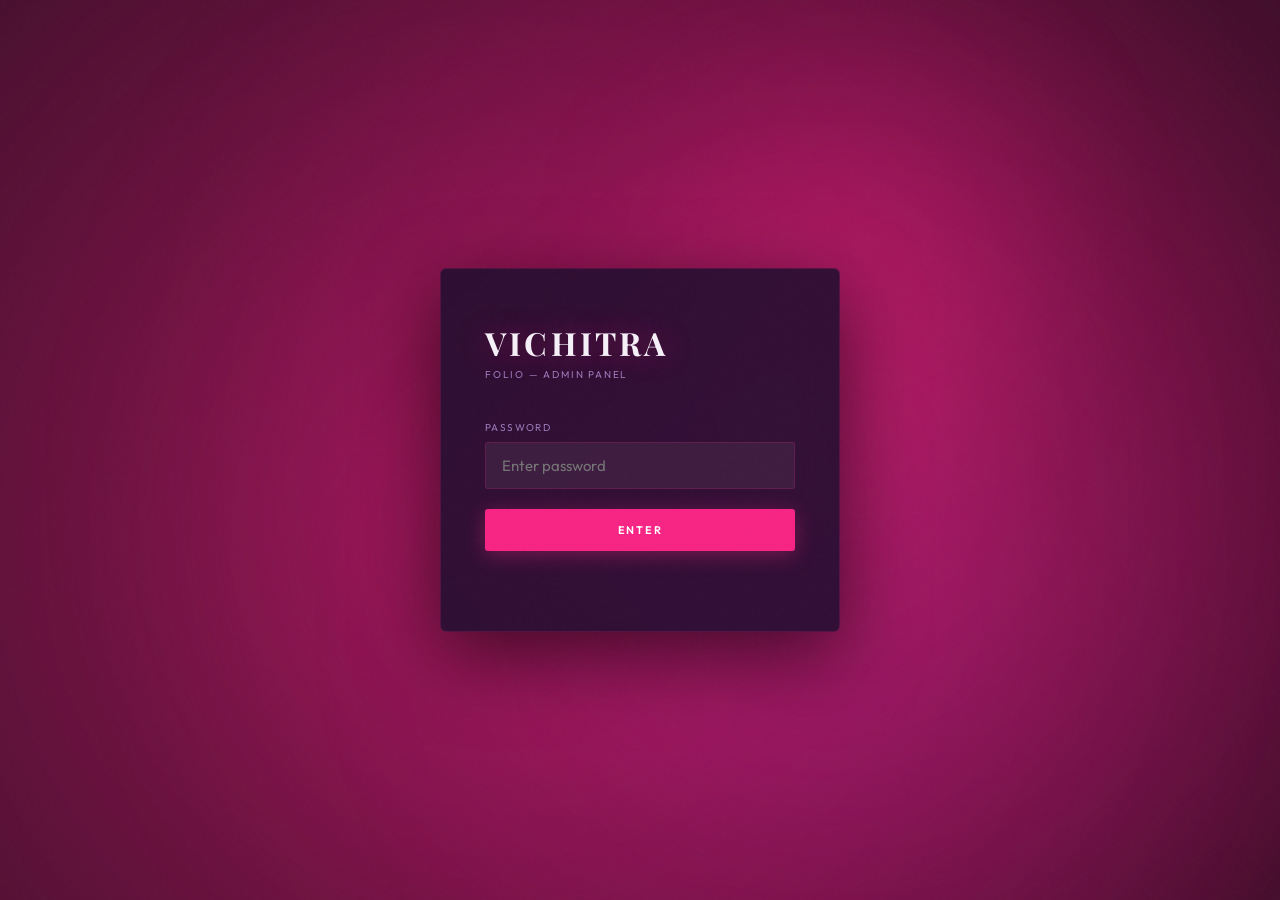
==== commit cdebacf7: "Add files via upload" ====
--- a/admin.html
+++ b/admin.html
@@ -5,19 +5,8 @@
 <meta name="viewport" content="width=device-width, initial-scale=1.0"/>
 <title>Vichitra Folio — Admin</title>
 <link rel="preconnect" href="https://fonts.googleapis.com"/>
-<link href="https://fonts.googleapis.com/css2?family=Outfit:wght@300;400;500;600&display=swap" rel="stylesheet"/>
-<style>
-  @font-face {
-    font-family: 'MazzardH';
-    src: url('https://fonts.cdnfonts.com/s/68038/MazzardH-Bold.woff') format('woff');
-    font-weight: 700; font-display: swap;
-  }
-  @font-face {
-    font-family: 'CaslonAntique';
-    src: url('https://fonts.cdnfonts.com/s/29488/CaslonAntique.woff') format('woff');
-    font-weight: 400; font-display: swap;
-  }
-</style>
+<link rel="preconnect" href="https://fonts.gstatic.com" crossorigin/>
+<link href="https://fonts.googleapis.com/css2?family=Playfair+Display:wght@700;900&family=Lora:ital,wght@0,400;0,500;1,400&family=Outfit:wght@300;400;500;600&display=swap" rel="stylesheet"/>
 <style>
 :root {
   --ink: #3a0f28;
@@ -38,7 +27,7 @@
 }
 
 * { margin:0; padding:0; box-sizing:border-box; }
-html, body { width:100%; min-height:100%; background:var(--ink); color:var(--cream); font-family:'CaslonAntique',Georgia,serif; }
+html, body { width:100%; min-height:100%; background:var(--ink); color:var(--cream); font-family:'Lora', Georgia, serif; }
 
 /* ── ANIMATED GRADIENT BG ── */
 #gradientBg {
@@ -128,7 +117,7 @@
   box-shadow:0 24px 80px rgba(0,0,0,0.6);
 }
 .login-logo {
-  font-family:'MazzardH','Outfit',sans-serif;
+  font-family:'Playfair Display', Georgia, serif;
   font-weight:700; font-size:32px; letter-spacing:0.1em;
   color:var(--cream); margin-bottom:4px;
   text-shadow:0 0 30px rgba(247,37,133,0.4);
@@ -183,7 +172,7 @@
 }
 .admin-nav-logo img { height:32px; width:32px; object-fit:contain; border-radius:5px; opacity:0.9; }
 .admin-nav-wordmark {
-  font-family:'MazzardH','Outfit',sans-serif;
+  font-family:'Playfair Display', Georgia, serif;
   font-weight:700; font-size:17px; letter-spacing:0.12em;
   color:var(--cream);
   text-shadow:0 0 16px rgba(247,37,133,0.35);
@@ -224,7 +213,7 @@
   margin-bottom:36px;
 }
 .panel-title {
-  font-family:'MazzardH','Outfit',sans-serif;
+  font-family:'Playfair Display', Georgia, serif;
   font-weight:700; font-size:42px; letter-spacing:0.04em; color:var(--cream);
 }
 .panel-sub {
@@ -267,7 +256,7 @@
 .form-input, .form-textarea, .form-select {
   width:100%; padding:12px 16px;
   background:var(--input-bg); border:1px solid var(--border);
-  color:var(--cream); font-family:'CaslonAntique',Georgia,serif;
+  color:var(--cream); font-family:'Lora', Georgia, serif;
   font-size:16px; border-radius:3px; outline:none;
   transition:border-color 0.25s;
 }
@@ -351,7 +340,7 @@
   box-shadow:0 32px 80px rgba(0,0,0,0.7);
 }
 .modal-title {
-  font-family:'MazzardH','Outfit',sans-serif;
+  font-family:'Playfair Display', Georgia, serif;
   font-weight:700; font-size:32px; letter-spacing:0.04em;
   color:var(--cream); margin-bottom:4px;
 }
@@ -678,7 +667,7 @@
 // CONFIG
 // ━━━━━━━━━━━━━━━━━━━━━━━━━━━━━━━━━━━━━━━━━━━━
 const SUPABASE_URL = 'https://gnkzpoqbikxhutdpnqfm.supabase.co';
-const SUPABASE_KEY = 'sb_publishable_goqymDXz0qcXSkQo8F5oYA_r3PQ5I1I';
+const SUPABASE_KEY = 'eyJhbGciOiJIUzI1NiIsInR5cCI6IkpXVCJ9.eyJpc3MiOiJzdXBhYmFzZSIsInJlZiI6Imdua3pwb3FiaWt4aHV0ZHBucWZtIiwicm9sZSI6ImFub24iLCJpYXQiOjE3NzcwMzU5NTUsImV4cCI6MjA5MjYxMTk1NX0.1NbMW_Dftu_Pj4166iQqvUt_2Y0gljWGzbktGbYz564';
 const CLOUDINARY_CLOUD = 'dhbfcwtgh';
 const CLOUDINARY_PRESET = 'vichitra';
 const ADMIN_PASSWORD = 'FolioVichitra3009';
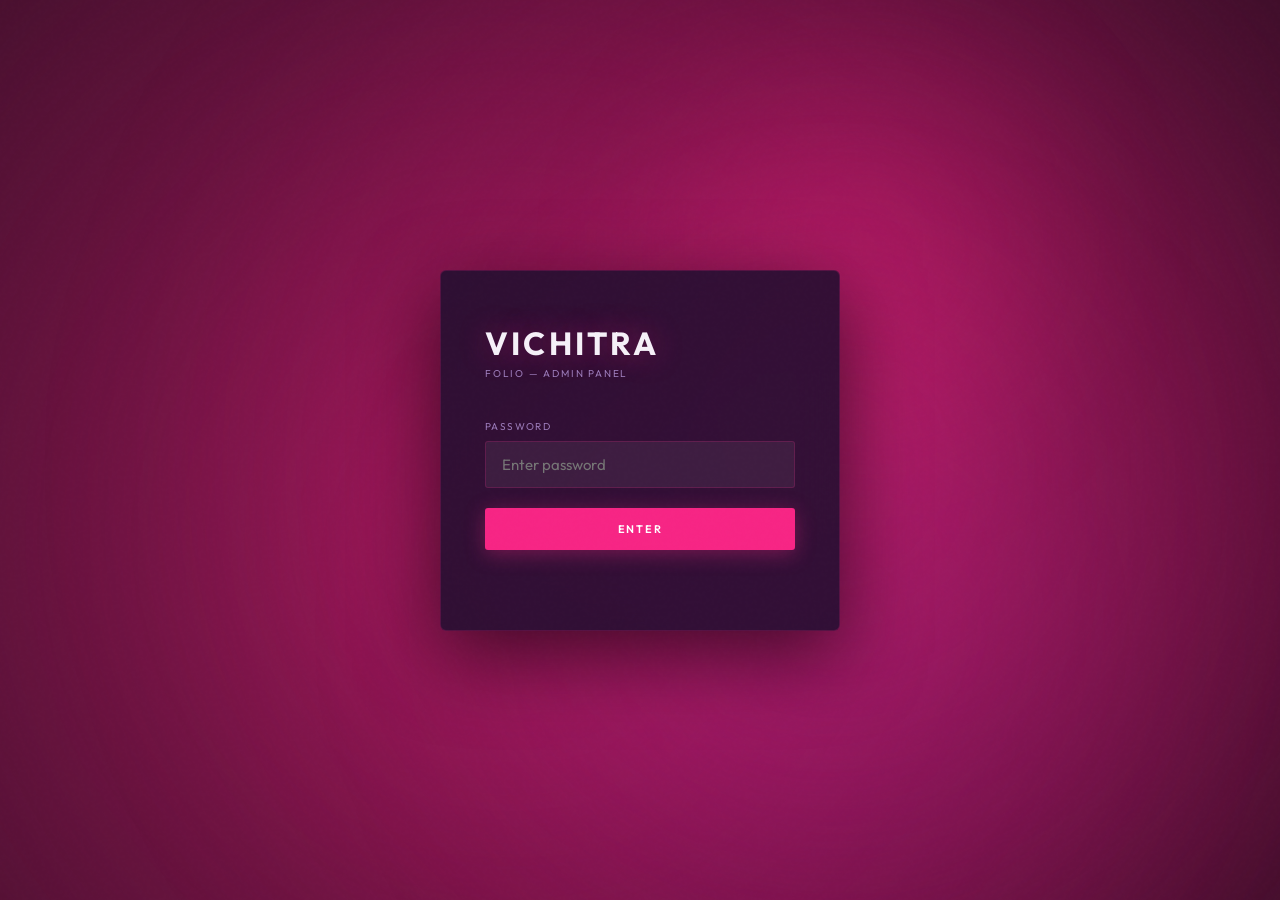
==== commit 640ca967: "Add files via upload" ====
--- a/admin.html
+++ b/admin.html
@@ -6,7 +6,15 @@
 <title>Vichitra Folio — Admin</title>
 <link rel="preconnect" href="https://fonts.googleapis.com"/>
 <link rel="preconnect" href="https://fonts.gstatic.com" crossorigin/>
-<link href="https://fonts.googleapis.com/css2?family=Playfair+Display:wght@700;900&family=Lora:ital,wght@0,400;0,500;1,400&family=Outfit:wght@300;400;500;600&display=swap" rel="stylesheet"/>
+<link href="https://fonts.googleapis.com/css2?family=Outfit:wght@300;400;500;600&display=swap" rel="stylesheet"/>
+<style>
+@font-face {
+  font-family: 'MazzardH';
+  src: url('https://db.onlinewebfonts.com/t/eb5b5ee332420add9a40ee988cb6ac37.woff2') format('woff2'),
+       url('https://db.onlinewebfonts.com/t/eb5b5ee332420add9a40ee988cb6ac37.woff') format('woff');
+  font-weight: 700; font-display: swap;
+}
+</style>
 <style>
 :root {
   --ink: #3a0f28;
@@ -27,7 +35,7 @@
 }
 
 * { margin:0; padding:0; box-sizing:border-box; }
-html, body { width:100%; min-height:100%; background:var(--ink); color:var(--cream); font-family:'Lora', Georgia, serif; }
+html, body { width:100%; min-height:100%; background:var(--ink); color:var(--cream); font-family:'Outfit', sans-serif; }
 
 /* ── ANIMATED GRADIENT BG ── */
 #gradientBg {
@@ -117,7 +125,7 @@
   box-shadow:0 24px 80px rgba(0,0,0,0.6);
 }
 .login-logo {
-  font-family:'Playfair Display', Georgia, serif;
+  font-family:'MazzardH', 'Outfit', sans-serif;
   font-weight:700; font-size:32px; letter-spacing:0.1em;
   color:var(--cream); margin-bottom:4px;
   text-shadow:0 0 30px rgba(247,37,133,0.4);
@@ -172,7 +180,7 @@
 }
 .admin-nav-logo img { height:32px; width:32px; object-fit:contain; border-radius:5px; opacity:0.9; }
 .admin-nav-wordmark {
-  font-family:'Playfair Display', Georgia, serif;
+  font-family:'MazzardH', 'Outfit', sans-serif;
   font-weight:700; font-size:17px; letter-spacing:0.12em;
   color:var(--cream);
   text-shadow:0 0 16px rgba(247,37,133,0.35);
@@ -213,7 +221,7 @@
   margin-bottom:36px;
 }
 .panel-title {
-  font-family:'Playfair Display', Georgia, serif;
+  font-family:'MazzardH', 'Outfit', sans-serif;
   font-weight:700; font-size:42px; letter-spacing:0.04em; color:var(--cream);
 }
 .panel-sub {
@@ -256,7 +264,7 @@
 .form-input, .form-textarea, .form-select {
   width:100%; padding:12px 16px;
   background:var(--input-bg); border:1px solid var(--border);
-  color:var(--cream); font-family:'Lora', Georgia, serif;
+  color:var(--cream); font-family:'Outfit', sans-serif;
   font-size:16px; border-radius:3px; outline:none;
   transition:border-color 0.25s;
 }
@@ -340,7 +348,7 @@
   box-shadow:0 32px 80px rgba(0,0,0,0.7);
 }
 .modal-title {
-  font-family:'Playfair Display', Georgia, serif;
+  font-family:'MazzardH', 'Outfit', sans-serif;
   font-weight:700; font-size:32px; letter-spacing:0.04em;
   color:var(--cream); margin-bottom:4px;
 }
@@ -459,6 +467,7 @@
     <button class="tab-btn" onclick="switchTab('project-types')">02 Project Types</button>
     <button class="tab-btn" onclick="switchTab('industries')">03 Industries</button>
     <button class="tab-btn" onclick="switchTab('interior')">04 Interior</button>
+    <button class="tab-btn" onclick="switchTab('brands')">05 Brands</button>
   </div>
 
   <!-- ── TAB: PRASTAVANA ── -->
@@ -514,6 +523,77 @@
     </div>
     <div class="card-list" id="intList">
       <div class="loading-msg">Loading...</div>
+    </div>
+  </div>
+
+  <!-- ── BRANDS TAB ── -->
+  <div class="tab-panel" id="tab-brands">
+    <div class="panel-header">
+      <div>
+        <div class="panel-title">Brands</div>
+        <div class="panel-sub">Brands displayed in the home marquee</div>
+      </div>
+      <button class="btn btn-gold" onclick="openBrandModal()">+ Add Brand</button>
+    </div>
+    <div class="card-list" id="brandList">
+      <div class="loading-msg">Loading...</div>
+    </div>
+  </div>
+</div>
+
+<!-- ── MODAL: BRAND ── -->
+<div class="modal-overlay" id="brandModal">
+  <div class="modal" style="max-width:560px;">
+    <div class="modal-title" id="brandModalTitle">New Brand</div>
+    <div class="modal-sub">Appears in the home page marquee</div>
+    <input type="hidden" id="brandEditId"/>
+    <div class="form-group">
+      <label class="form-label">Brand Name *</label>
+      <input class="form-input" id="brandName" placeholder="e.g. Rekonnekt"/>
+    </div>
+    <div class="form-group">
+      <label class="form-label">Sort Order</label>
+      <input class="form-input" id="brandOrder" type="number" placeholder="0" style="width:120px;"/>
+    </div>
+    <hr class="section-divider"/>
+    <div class="form-label" style="margin-bottom:6px;">Brand Logo</div>
+    <div style="display:flex;gap:10px;align-items:center;flex-wrap:wrap;margin-bottom:16px;">
+      <input type="file" id="brandLogoFile" accept="image/*" style="display:none" onchange="handleBrandLogoFile(event)"/>
+      <button class="btn btn-outline btn-sm" onclick="document.getElementById('brandLogoFile').click()">Choose Logo</button>
+      <span id="brandLogoFilename" style="font-family:'Outfit',sans-serif;font-size:11px;color:var(--muted);">No logo selected</span>
+      <input type="hidden" id="brandLogoUrl"/>
+    </div>
+    <!-- Crop tool -->
+    <div id="brandCropWrap" style="display:none;margin-bottom:20px;">
+      <div style="position:relative;display:inline-block;width:100%;overflow:hidden;border:1px solid var(--border);border-radius:3px;background:#111;">
+        <canvas id="brandCropCanvas" style="display:block;max-width:100%;cursor:crosshair;touch-action:none;"></canvas>
+        <div id="brandCropRect" style="position:absolute;border:2px solid #f72585;box-shadow:0 0 0 9999px rgba(0,0,0,0.5);pointer-events:none;display:none;border-radius:50%;"></div>
+      </div>
+      <div style="display:flex;gap:16px;margin-top:14px;flex-wrap:wrap;align-items:center;">
+        <div style="flex:1;min-width:160px;">
+          <div class="form-label" style="margin-bottom:4px;">Brightness</div>
+          <input type="range" id="brandBrightness" min="-100" max="100" value="0" style="width:100%;" oninput="renderBrandCropPreview()"/>
+        </div>
+        <div style="flex:1;min-width:160px;">
+          <div class="form-label" style="margin-bottom:4px;">Contrast</div>
+          <input type="range" id="brandContrast" min="-100" max="100" value="0" style="width:100%;" oninput="renderBrandCropPreview()"/>
+        </div>
+        <div style="display:flex;gap:8px;margin-top:16px;">
+          <button class="btn btn-outline btn-sm" onclick="resetBrandCrop()">Reset</button>
+          <button class="btn btn-gold btn-sm" onclick="applyBrandCrop()">Apply Crop</button>
+        </div>
+      </div>
+      <!-- Circle preview -->
+      <div id="brandCropFinal" style="margin-top:14px;display:none;display:flex;align-items:center;gap:16px;">
+        <div style="width:64px;height:64px;border-radius:50%;overflow:hidden;border:2px solid var(--border);flex-shrink:0;">
+          <img id="brandCropFinalImg" style="width:100%;height:100%;object-fit:cover;"/>
+        </div>
+        <span style="font-family:'Outfit',sans-serif;font-size:11px;color:var(--muted);">This is how it appears in the marquee</span>
+      </div>
+    </div>
+    <div class="modal-footer">
+      <button class="btn btn-outline" onclick="closeBrandModal()">Cancel</button>
+      <button class="btn btn-gold" id="brandSaveBtn" onclick="saveBrand()">Save Brand</button>
     </div>
   </div>
 </div>
@@ -743,7 +823,7 @@
 function switchTab(name) {
   document.querySelectorAll('.tab-btn').forEach((b,i) => b.classList.remove('active'));
   document.querySelectorAll('.tab-panel').forEach(p => p.classList.remove('active'));
-  const idx = ['prastavana','project-types','industries','interior'].indexOf(name);
+  const idx = ['prastavana','project-types','industries','interior','brands'].indexOf(name);
   if (idx >= 0) document.querySelectorAll('.tab-btn')[idx].classList.add('active');
   document.getElementById('tab-' + name).classList.add('active');
 }
@@ -754,6 +834,7 @@
   loadPTList();
   loadIndList();
   loadIntList();
+  loadBrandList();
 }
 
 // ━━━━━━━━━━━━━━━━━━━━━━━━━━━━━━━━━━━━━━━━━━━━
@@ -1105,6 +1186,217 @@
     toast('Deleted', 'success');
     await loadIndList();
   } catch(e) { toast('Error: ' + e.message, 'error'); }
+}
+
+// ━━━━━━━━━━━━━━━━━━━━━━━━━━━━━━━━━━━━━━━━━━━━
+// BRANDS
+// ━━━━━━━━━━━━━━━━━━━━━━━━━━━━━━━━━━━━━━━━━━━━
+let brandItems = [];
+let brandCoverImg = null;
+let brandCroppedDataUrl = null;
+let brandCropState = { startX:0, startY:0, endX:0, endY:0, dragging:false };
+
+async function loadBrandList() {
+  try {
+    brandItems = await db('brands?select=*&order=sort_order.asc') || [];
+    renderBrandList();
+  } catch(e) {
+    document.getElementById('brandList').innerHTML = `<div class="empty-state">Error loading brands</div>`;
+  }
+}
+
+function renderBrandList() {
+  const el = document.getElementById('brandList');
+  if (!brandItems.length) { el.innerHTML = `<div class="empty-state">No brands yet.</div>`; return; }
+  el.innerHTML = brandItems.map(b => `
+    <div class="admin-card">
+      <div style="display:flex;gap:16px;align-items:center;">
+        <div style="width:48px;height:48px;border-radius:50%;overflow:hidden;border:1px solid var(--border);flex-shrink:0;background:var(--card);display:flex;align-items:center;justify-content:center;">
+          ${b.logo_url ? `<img src="${b.logo_url}" style="width:100%;height:100%;object-fit:cover;"/>` : `<span style="font-family:'Outfit',sans-serif;font-size:14px;font-weight:600;color:var(--muted);">${b.name.split(' ').map(w=>w[0]).join('').slice(0,2).toUpperCase()}</span>`}
+        </div>
+        <div>
+          <div class="admin-card-title">${b.name}</div>
+          <div class="admin-card-meta">Sort: ${b.sort_order}</div>
+        </div>
+      </div>
+      <div class="admin-card-actions">
+        <button class="btn btn-outline btn-sm" onclick="editBrand('${b.id}')">Edit</button>
+        <button class="btn btn-danger btn-sm" onclick="deleteBrand('${b.id}','${b.name.replace(/'/g,"\\'")}')">Delete</button>
+      </div>
+    </div>
+  `).join('');
+}
+
+function openBrandModal() {
+  brandCoverImg = null; brandCroppedDataUrl = null;
+  document.getElementById('brandEditId').value = '';
+  document.getElementById('brandModalTitle').textContent = 'New Brand';
+  document.getElementById('brandName').value = '';
+  document.getElementById('brandOrder').value = '0';
+  document.getElementById('brandLogoUrl').value = '';
+  document.getElementById('brandLogoFilename').textContent = 'No logo selected';
+  document.getElementById('brandCropWrap').style.display = 'none';
+  document.getElementById('brandCropFinal').style.display = 'none';
+  document.getElementById('brandModal').classList.add('open');
+}
+
+function editBrand(id) {
+  const b = brandItems.find(x => x.id == id);
+  if (!b) return;
+  brandCoverImg = null; brandCroppedDataUrl = null;
+  document.getElementById('brandEditId').value = b.id;
+  document.getElementById('brandModalTitle').textContent = 'Edit Brand';
+  document.getElementById('brandName').value = b.name || '';
+  document.getElementById('brandOrder').value = b.sort_order || 0;
+  document.getElementById('brandLogoUrl').value = b.logo_url || '';
+  document.getElementById('brandLogoFilename').textContent = b.logo_url ? 'Existing logo ✓' : 'No logo selected';
+  document.getElementById('brandCropWrap').style.display = 'none';
+  document.getElementById('brandCropFinal').style.display = 'none';
+  if (b.logo_url) loadBrandCropPreview(b.logo_url);
+  document.getElementById('brandModal').classList.add('open');
+}
+
+function closeBrandModal() { document.getElementById('brandModal').classList.remove('open'); }
+
+async function handleBrandLogoFile(event) {
+  const file = event.target.files[0];
+  if (!file) return;
+  document.getElementById('brandLogoFilename').textContent = `Uploading ${file.name}...`;
+  try {
+    const result = await uploadFile(file, pct => { document.getElementById('brandLogoFilename').textContent = `Uploading... ${pct}%`; });
+    document.getElementById('brandLogoUrl').value = result.url;
+    document.getElementById('brandLogoFilename').textContent = file.name + ' ✓';
+    loadBrandCropPreview(result.url);
+  } catch(e) {
+    document.getElementById('brandLogoFilename').textContent = 'Upload failed';
+    toast('Upload failed: ' + e.message, 'error');
+  }
+}
+
+function loadBrandCropPreview(url) {
+  const canvas = document.getElementById('brandCropCanvas');
+  brandCoverImg = new Image();
+  brandCoverImg.crossOrigin = 'anonymous';
+  brandCoverImg.onload = () => {
+    const maxW = 520;
+    const scale = Math.min(1, maxW / brandCoverImg.naturalWidth);
+    canvas.width = brandCoverImg.naturalWidth * scale;
+    canvas.height = brandCoverImg.naturalHeight * scale;
+    brandCropState = { startX:0, startY:0, endX:0, endY:0, dragging:false };
+    brandCroppedDataUrl = null;
+    document.getElementById('brandCropRect').style.display = 'none';
+    document.getElementById('brandBrightness').value = 0;
+    document.getElementById('brandContrast').value = 0;
+    renderBrandCropPreview();
+    document.getElementById('brandCropWrap').style.display = 'block';
+    setupBrandCropListeners(canvas);
+  };
+  brandCoverImg.src = url;
+}
+
+function renderBrandCropPreview() {
+  if (!brandCoverImg) return;
+  const canvas = document.getElementById('brandCropCanvas');
+  const ctx = canvas.getContext('2d');
+  const b = parseInt(document.getElementById('brandBrightness').value)||0;
+  const c = parseInt(document.getElementById('brandContrast').value)||0;
+  ctx.filter = `brightness(${100+b}%) contrast(${100+c}%)`;
+  ctx.drawImage(brandCoverImg, 0, 0, canvas.width, canvas.height);
+  ctx.filter = 'none';
+}
+
+function setupBrandCropListeners(canvas) {
+  function getCoords(cx,cy) {
+    const r = canvas.getBoundingClientRect();
+    return { x: Math.max(0,Math.min(canvas.width,(cx-r.left)*canvas.width/r.width)), y: Math.max(0,Math.min(canvas.height,(cy-r.top)*canvas.height/r.height)) };
+  }
+  canvas.onmousedown = e => { const c=getCoords(e.clientX,e.clientY); brandCropState={...brandCropState,startX:c.x,startY:c.y,endX:c.x,endY:c.y,dragging:true}; };
+  canvas.onmousemove = e => { if(!brandCropState.dragging)return; const c=getCoords(e.clientX,e.clientY); brandCropState.endX=c.x; brandCropState.endY=c.y; updateBrandCropRect(canvas); };
+  canvas.onmouseup = canvas.onmouseleave = () => { brandCropState.dragging=false; };
+}
+
+function updateBrandCropRect(canvas) {
+  const r = canvas.getBoundingClientRect();
+  const scaleX = r.width/canvas.width, scaleY = r.height/canvas.height;
+  const size = Math.min(Math.abs(brandCropState.endX-brandCropState.startX), Math.abs(brandCropState.endY-brandCropState.startY));
+  const x = Math.min(brandCropState.startX,brandCropState.endX)*scaleX;
+  const y = Math.min(brandCropState.startY,brandCropState.endY)*scaleY;
+  const rect = document.getElementById('brandCropRect');
+  rect.style.display='block'; rect.style.left=x+'px'; rect.style.top=y+'px';
+  rect.style.width=(size*scaleX)+'px'; rect.style.height=(size*scaleY)+'px';
+}
+
+function applyBrandCrop() {
+  const canvas = document.getElementById('brandCropCanvas');
+  const size = Math.min(Math.abs(brandCropState.endX-brandCropState.startX), Math.abs(brandCropState.endY-brandCropState.startY));
+  if (size < 10) { toast('Draw a crop area first', 'error'); return; }
+  const x = Math.min(brandCropState.startX,brandCropState.endX);
+  const y = Math.min(brandCropState.startY,brandCropState.endY);
+  const b = parseInt(document.getElementById('brandBrightness').value)||0;
+  const c = parseInt(document.getElementById('brandContrast').value)||0;
+  const srcX=(x/canvas.width)*brandCoverImg.naturalWidth, srcY=(y/canvas.height)*brandCoverImg.naturalHeight;
+  const srcSize=(size/canvas.width)*brandCoverImg.naturalWidth;
+  const out = document.createElement('canvas');
+  out.width=srcSize; out.height=srcSize;
+  const octx = out.getContext('2d');
+  octx.beginPath(); octx.arc(srcSize/2,srcSize/2,srcSize/2,0,Math.PI*2); octx.clip();
+  octx.filter=`brightness(${100+b}%) contrast(${100+c}%)`;
+  octx.drawImage(brandCoverImg,srcX,srcY,srcSize,srcSize,0,0,srcSize,srcSize);
+  brandCroppedDataUrl = out.toDataURL('image/png',0.95);
+  document.getElementById('brandCropFinalImg').src = brandCroppedDataUrl;
+  document.getElementById('brandCropFinal').style.display = 'flex';
+  document.getElementById('brandCropRect').style.display = 'none';
+  toast('Crop applied!', 'success');
+}
+
+function resetBrandCrop() {
+  brandCroppedDataUrl = null;
+  brandCropState = { startX:0, startY:0, endX:0, endY:0, dragging:false };
+  document.getElementById('brandCropRect').style.display='none';
+  document.getElementById('brandCropFinal').style.display='none';
+  document.getElementById('brandBrightness').value=0;
+  document.getElementById('brandContrast').value=0;
+  renderBrandCropPreview();
+}
+
+async function saveBrand() {
+  const name = document.getElementById('brandName').value.trim();
+  if (!name) { toast('Brand name is required', 'error'); return; }
+  const editId = document.getElementById('brandEditId').value;
+  const btn = document.getElementById('brandSaveBtn');
+  btn.disabled=true; btn.textContent='Saving...';
+  try {
+    let logoUrl = document.getElementById('brandLogoUrl').value.trim() || null;
+    if (brandCroppedDataUrl) {
+      btn.textContent='Uploading logo...';
+      const blob = await (await fetch(brandCroppedDataUrl)).blob();
+      const file = new File([blob],'logo.png',{type:'image/png'});
+      const result = await uploadFile(file, ()=>{});
+      logoUrl = result.url;
+    }
+    const payload = { name, logo_url:logoUrl, sort_order:parseInt(document.getElementById('brandOrder').value)||0, active:true };
+    if (editId) {
+      await db(`brands?id=eq.${editId}`,{method:'PATCH',body:JSON.stringify(payload)});
+    } else {
+      await db('brands',{method:'POST',body:JSON.stringify(payload)});
+    }
+    toast(editId?'Brand updated!':'Brand added!','success');
+    closeBrandModal();
+    await loadBrandList();
+  } catch(e) {
+    toast('Error: '+e.message,'error');
+  } finally {
+    btn.disabled=false; btn.textContent='Save Brand';
+  }
+}
+
+async function deleteBrand(id, name) {
+  if (!confirm(`Delete "${name}"?`)) return;
+  try {
+    await db(`brands?id=eq.${id}`,{method:'DELETE'});
+    toast('Deleted','success');
+    await loadBrandList();
+  } catch(e) { toast('Error: '+e.message,'error'); }
 }
 
 // ━━━━━━━━━━━━━━━━━━━━━━━━━━━━━━━━━━━━━━━━━━━━
